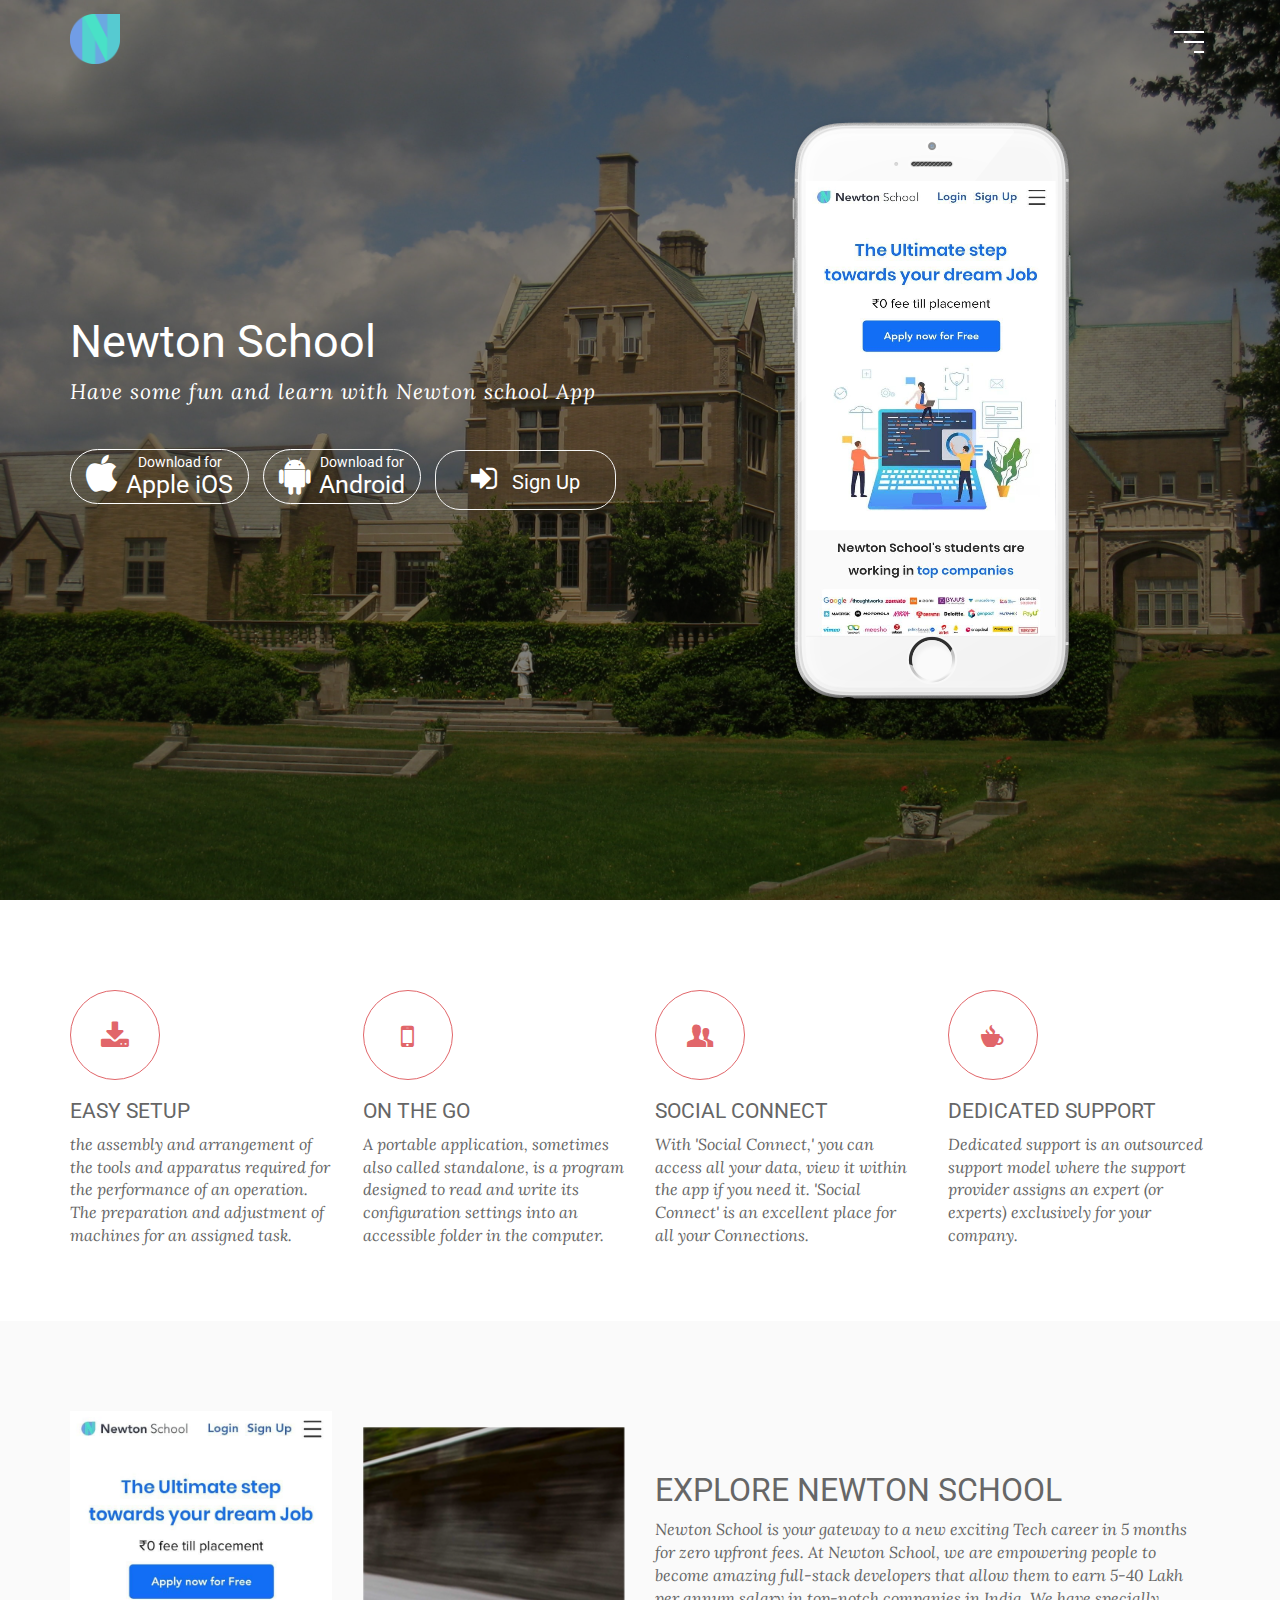
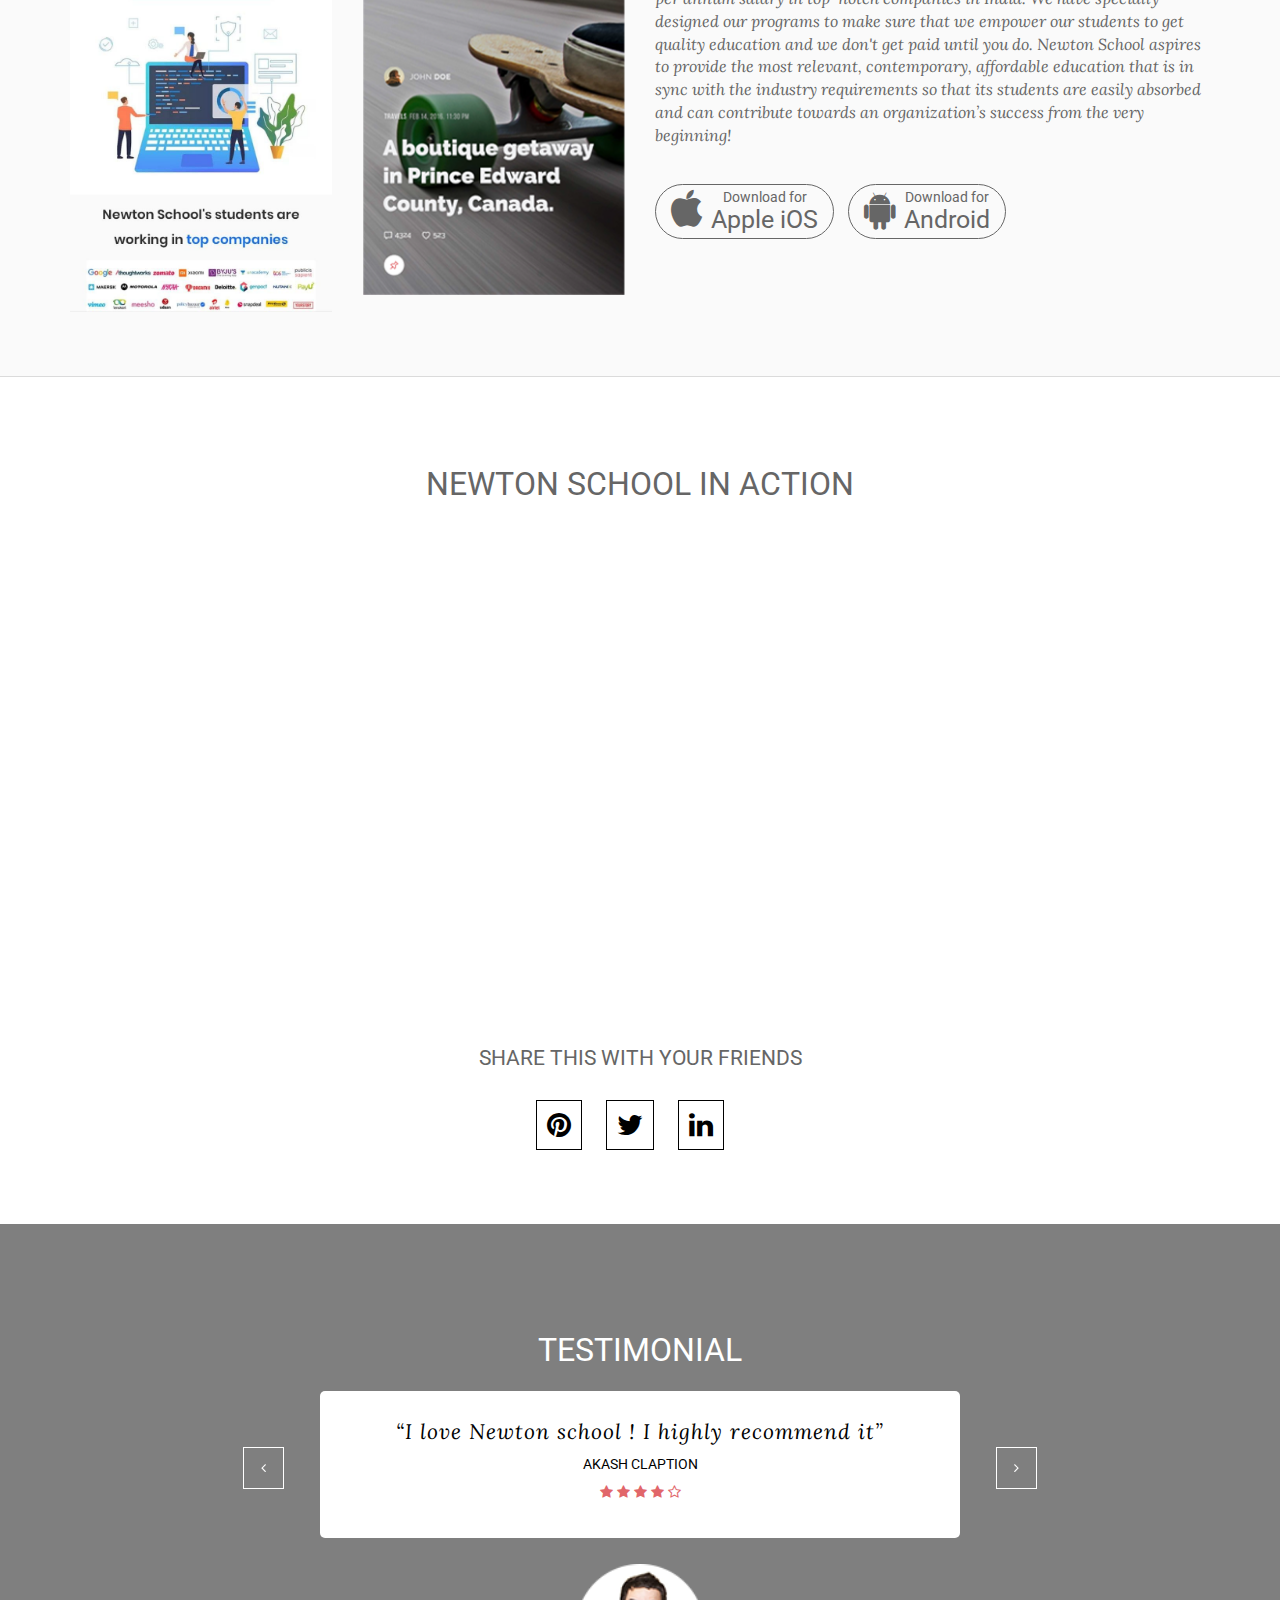
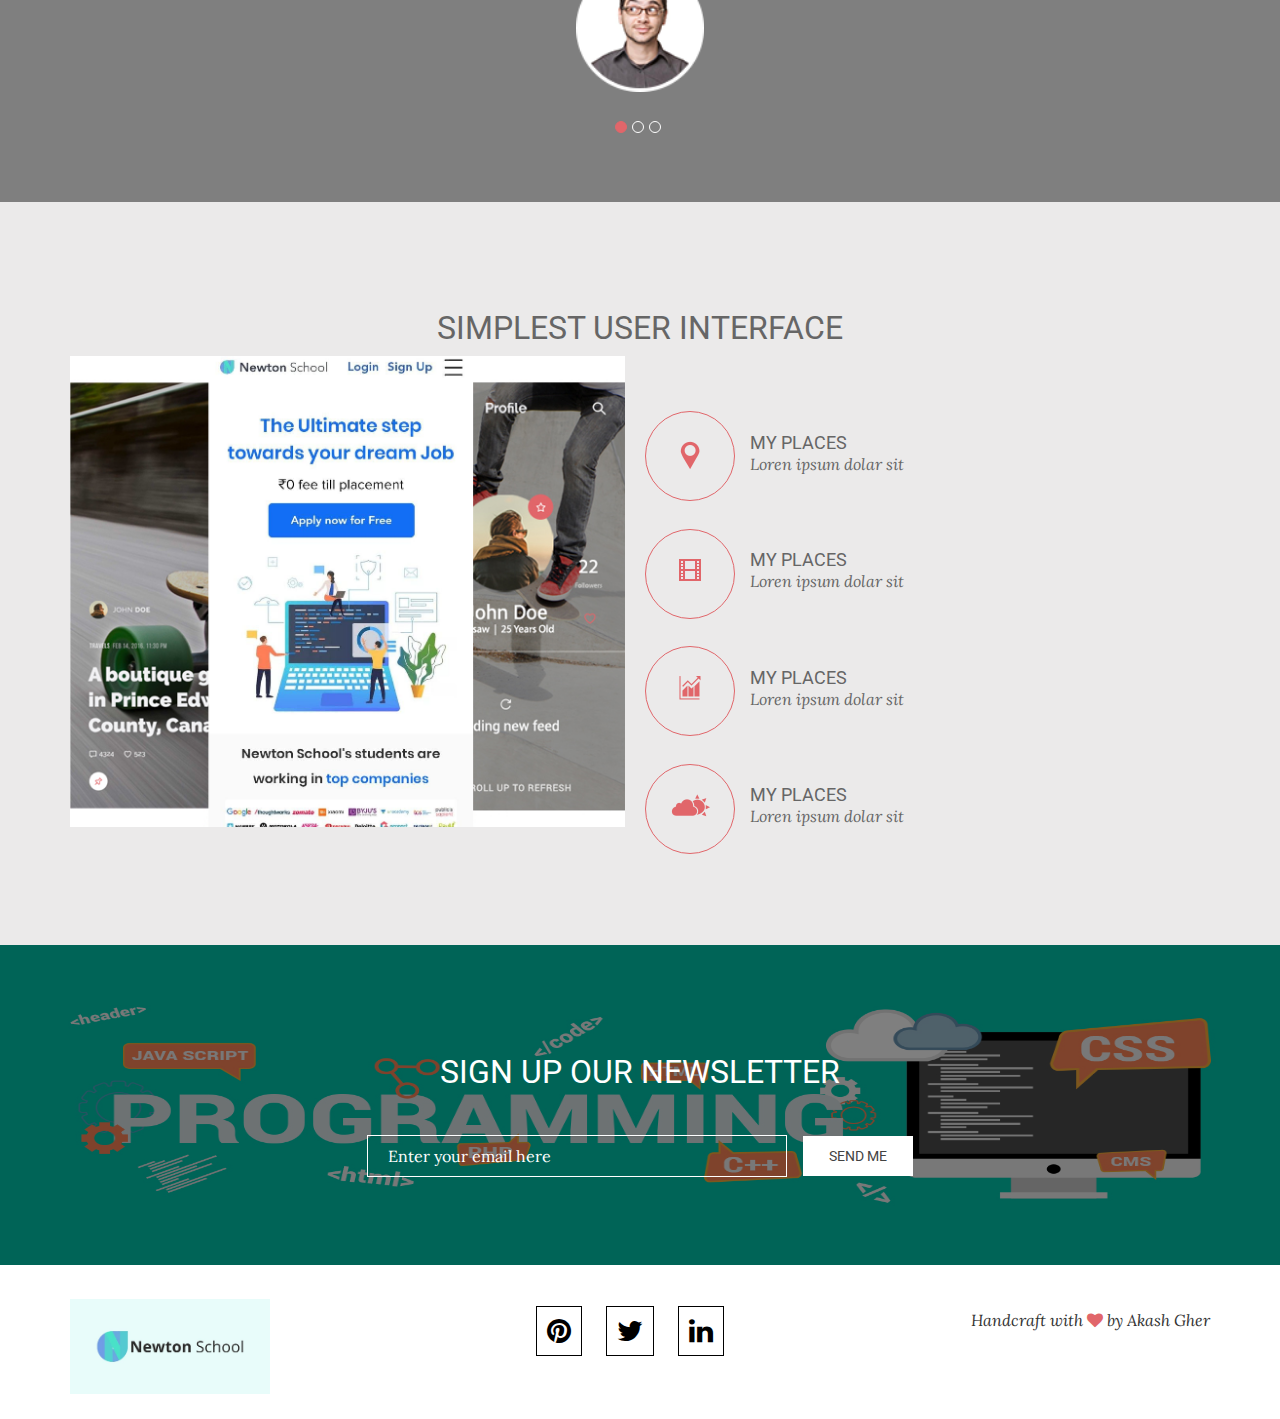
==== index.html @ 511a39e2 "Initial commit" ====
<!DOCTYPE html>
<html>
	<head>
		<meta charset="utf-8">
	    <meta http-equiv="X-UA-Compatible" content="IE=edge">
	    <meta name="viewport" content="width=device-width, initial-scale=1">
	    <meta name="description" content="">
	    <meta name="author" content="">
	    <link rel="stylesheet" type="text/css" href="assets/css/bootstrap.min.css">
	    <link rel="stylesheet" type="text/css" href="assets/font-awesome/css/font-awesome.min.css">
	    <link rel="stylesheet" type="text/css" href="assets/ionicon/css/ionicons.min.css">

	    <!-- Google fonts -->
	    <link href="https://fonts.googleapis.com/css?family=Lora:400,400i" rel="stylesheet">
	    <link href="https://fonts.googleapis.com/css?family=Roboto:400,500,600,700" rel="stylesheet">

	    <!-- Owl Carousel Assets -->
	    <link rel="stylesheet" href="assets/css/owl.carousel.css">
	    <link rel="stylesheet" href="assets/css/owl.carousel.min.css">
		<link rel="stylesheet" href="assets/css/owl.theme.default.min.css">

		<!-- Custom  Design assets -->
		<link rel="stylesheet" type="text/css" href="assets/css/main.css">
		<!-- <link rel="stylesheet" type="text/css" href="assets/css/media.css"> -->
			<title>Newton school</title>
	</head>

	<body>

		 <nav id="nav" class="custom-menu navbar navbar-inverse navbar-fixed-top">
			    <div class="container">
				    <div class="col-md-6 col-xs-6 craft-bar">
							<a href="index.html"><img src="assets/icon/logo.png" height="50px" width="50px"></a>
					</div>
	                <div class="col-lg-6 col-xs-6 col-sm-6 col-md-6 craft-bar text-right">
	                    <div class="main" id="main">
	                      <a onclick="openNav()">
								<img class="zoom-act" src="assets/icon/menu.png">
							</a>
	                    </div> 
	                </div>
				</div>
			</nav>  
			<!--This is the sidenav bar  -->
			<div id="mySidenav" class="sidenav text-center">
                <a href="javascript:void(0)" class="closebtn" onclick="closeNav()">&times;</a><br>
                <a href="#head">Home</a><hr>
                <a href="#" id="clickme" onclick="togglePopup() ">Sign Up</a><hr>
				<a href="#explore">Explore</a><hr>
				<a href="#NS-action">Action</a><hr>
				<a href="#testimonial-section">Testimonial</a><hr>
                <a href="#user-interface">User-interface</a><hr>
				<a href="#newsletter">Newsletter</a>              
            </div>
		<!-- Head section taking full device height -->
		<section id="head" class="head">
		    <div class="blur">   <!-- Blur div is for bluring the bacground image -->
				<div class="container">
					<!-- <div class="row menu-bar"> 
						<div class="col-md-6 col-xs-6">
							<a href="index.html"><img src="assets/icon/logo.png"></a>
						</div>
						<div class="col-lg-6 col-xs-6 col-sm-6 col-md-6 text-right">
		                    <div class="main" id="main">
		                      <a onclick="openNav()">
									<img src="assets/icon/menu.png">
								</a>
		                    </div> 
		                </div>
					</div> -->
					<div class="row head-body">
						<div class="col-md-7 col-xs-12 head-items">
							<h1>Newton School</h1>
							<p class=" fun-text">Have some fun and learn  with Newton school App</p>
							<a href="https://www.newtonschool.co/" class="btn craft-btn">
								<span class="fa fa-apple"></span>
								<div class="craft-btn-content">
									<h6>Download for</h6>
									<h4>Apple iOS</h4>
								</div>
							</a>
							<a href="https://www.newtonschool.co/" class="btn craft-btn">
								<span class="fa fa-android"></span>
								<div class="craft-btn-content">
									<h6>Download for</h6>
									<h4>Android</h4>
								</div>
							</a>
							
							<button   onclick="togglePopup() "id="signup-btn" type="button" class="btn btn-info"> <i id="sico" class="fa fa-sign-in" aria-hidden="true"></i>     Sign Up </button>
						</div>
					

						<div class="col-md-4 col-xs-12">
							<img class="img-responsive" src="assets/img/2.png">	
						</div>
					</div>
				</div>
			</div>
		</section>
		<!-- This is the feature section after the head-->
		<section class="section feature-section">
			<div class="container">
				<div class="row">
				<!-- Individual block is an individual section one feature -->
					<div class="col-md-3 col-xs-6 feature-block">
						<div class="icon-circle"> <!-- Only the icon and the circle  -->
							<i class="fa fa-download"></i>
						</div>
						<!-- <i class="fa fa-download fa-2x icon"></i> -->
						<h3>EASY SETUP</h3>
						<p>
							the assembly and arrangement of the tools and apparatus required for the performance of an operation.  The preparation and adjustment of machines for an assigned task.
						</p>
					</div>
					<div class="col-md-3 col-xs-6 feature-block">
					<div class="icon-circle"> <!-- Only the icon and the circle  -->	
						<i class="fa fa-mobile"></i>
						</div>
						<h3>ON THE GO</h3>
						<p>
							A portable application, sometimes also called standalone, is a program designed to read and write its configuration settings into an accessible folder in the computer.
						</p>
					</div>
					<div class="col-md-3 col-xs-6 feature-block">
						<div class="icon-circle"> <!-- Only the icon and the circle  -->
							<i class="ion-person-stalker"></i>
						</div>
						<h3>SOCIAL CONNECT</h3>
						<p>
							With 'Social Connect,' you can access all your data, view it within the app if you need it.  'Social Connect' is an excellent place for all your Connections.
						</p>
					</div>
					<div class="col-md-3 col-xs-6 feature-block">
						<div class="icon-circle"> <!-- Only the icon and the circle  -->
							<i class="ion-coffee"></i>
						</div>
						<h3>DEDICATED SUPPORT</h3>
						<p>
							Dedicated support is an outsourced support model where the support provider assigns an expert (or experts) exclusively for your company. 
						</p>
					</div>
				</div>
			</div>
		</section>
		<!-- This is explore mind craft section -->
		<section id="explore" class="section explore-NS">
			<div class="container">
				<div class="row">
					<div class="col-md-3 col-xs-6 zoom-act">
						<img class="img-responsive" src="assets/img/ns.jpg">
					</div>
					<div class="col-md-3 col-xs-6 zoom-act">
						<img class="img-responsive" src="assets/img/jhon.png">
					</div>
					<div class="col-md-6 col-xs-12 explore">
							<h2>EXPLORE NEWTON SCHOOL</h2>
							<p>
								Newton School is your gateway to a new exciting Tech career in 5 months for zero upfront fees. At Newton School, we are empowering people to become amazing full-stack developers that allow them to earn 5-40 Lakh per annum salary in top-notch companies in India. We have specially designed our programs to make sure that we empower our students to get quality education and we don't get paid until you do.

 

								Newton School aspires to provide the most relevant, contemporary, affordable education that is in sync with the industry requirements so that its students are easily absorbed and can contribute towards an organization’s success from the very beginning!
							</p>
							<a href="#" class="btn craft-btn">
								<span class="fa fa-apple"></span>
								<div class="craft-btn-content">
									<h6>Download for</h6>
									<h4>Apple iOS</h4>
								</div>
							</a>
							<a href="#" class="btn craft-btn">
								<span class="fa fa-android"></span>
								<div class="craft-btn-content">
									<h6>Download for</h6>
									<h4>Android</h4>
								</div>
							</a>
					</div>
				</div>
			</div>
		</section>
		<!-- Midcraft in action with the video frame -->
		<section id="NS-action" class="NS-action section">
			<div class="container">
				<h2>NEWTON SCHOOL IN ACTION</h2>
				<div>
					<!-- <iframe src="https://youtu.be/F9MM20v724o" frameborder="0" webkitallowfullscreen mozallowfullscreen allowfullscreen></iframe> -->

					<iframe width="560" height="315" src="https://www.youtube.com/embed/F9MM20v724o" title="YouTube video player" frameborder="0" allow="accelerometer; autoplay; clipboard-write; encrypted-media; gyroscope; picture-in-picture" allowfullscreen></iframe>


					<h3>SHARE THIS WITH YOUR FRIENDS</h3>
					<div class="social">
						<ul>
							<li><a href="#" class="fa fa-pinterest fa-2x" aria-hidden="true"></a></li>
							<li><a href="#" class="fa fa-twitter fa-2x" aria-hidden="true"></a></li>
							<li><a href="#" class="fa fa-linkedin fa-2x" aria-hidden="true"></a></li> 
						</ul>
					</div>
				</div>
			</div>
		</section>
		<!-- Testimonial section -->
		<section id="testimonial-section" class="testimonial">
			<div class="blur">
				<h2>TESTIMONIAL</h2>
				<div class="owl-carousel owl-theme" id="testimonial">
				    <div class="carousel">
				    	<div class="carousel-view">
			      		<p class=" fun-text">“I love Newton school ! I highly recommend it”</p>
			      		<h5>AKASH CLAPTION</h5>
			      		<ul>
			      			<li><i class="fa fa-star"></i></li>
			      			<li><i class="fa fa-star"></i></li>
			      			<li><i class="fa fa-star"></i></li>
			      			<li><i class="fa fa-star"></i></li>
			      			<li><i class="fa fa-star-o"></i></li>
			      		</ul>	
				    </div>
				    <img class="img-responsive" src="assets/img/mr.png">
				    </div>
				    <div class="carousel">
				    	<div class="carousel-view">
			      		<p class=" fun-text">“I love NS ! I highly recommend it”</p>
			      		<h5>Saurabh CLAPTION</h5>
			      		<ul>
			      			<li><i class="fa fa-star"></i></li>
			      			<li><i class="fa fa-star"></i></li>
			      			<li><i class="fa fa-star"></i></li>
			      			<li><i class="fa fa-star"></i></li>
			      			<li><i class="fa fa-star-o"></i></li>
			      		</ul>	
				    </div>
				    <img class="img-responsive" src="assets/img/mr.png">
				    </div>
				    <div class="carousel">
				    	<div class="carousel-view">
			      		<p class=" fun-text">“I love Newton school ! I highly recommend it”</p>
			      		<h5>Ashish CLAPTION</h5>
			      		<ul>
			      			<li><i class="fa fa-star"></i></li>
			      			<li><i class="fa fa-star"></i></li>
			      			<li><i class="fa fa-star"></i></li>
			      			<li><i class="fa fa-star"></i></li>
			      			<li><i class="fa fa-star-o"></i></li>
			      		</ul>	
				    </div>
				    <img class="img-responsive" src="assets/img/mr.png">
				    </div>
				</div>
			</div>
		</section>
		<!-- Section for the simple user interface -->
		<section id="user-interface" class="section user-interface">
			<div class="container">
				<h2>SIMPLEST USER INTERFACE</h2>
				<div class="row">
					<div class="col-md-6 col-xs-12">
						<img class="img-responsive" src="assets/img/triple.png">
					</div>
					<div class="col-md-6 col-xs-12 user-interface-blocks">
						<div class="row interface-block">
								<div class="col-md-2 col-xs-4 icon-circle">	
									<img class="img-responsive" src="assets/icon/My place.png">
								</div>
								<div class="col-md-8 col-xs-6 para-zom">
									<h4>MY PLACES</h4>
									<p>Loren ipsum dolar sit</p>
								</div>
						</div>
						<div class="row interface-block">
								<div class="col-md-2 col-xs-4 icon-circle">	
									<img class="img-responsive" src="assets/icon/film.png">
								</div>
								<div class="col-md-8 col-xs-6 para-zom">
									<h4>MY PLACES</h4>
									<p>Loren ipsum dolar sit</p>
								</div>
						</div>
						<div class="row interface-block">
								<div class="col-md-2 col-xs-4 icon-circle">	
									<img class="img-responsive" src="assets/icon/graph chart increasing.png">
								</div>
								<div class="col-md-8 col-xs-6 para-zom">
									<h4>MY PLACES</h4>
									<p>Loren ipsum dolar sit</p>
								</div>
						</div>
						<div class="row interface-block">
								<div class="col-md-2 col-xs-4 icon-circle">	
									<img class="img-responsive" src="assets/icon/weather partly cloudy day.png">
								</div>
								<div class="col-md-8 col-xs-6 para-zom">
									<h4>MY PLACES</h4>
									<p>Loren ipsum dolar sit</p>
								</div>
						</div>
					</div>
				</div>
			</div>
		</section>
		<!-- This is the newsletter section -->
		<section id="newsletter" class="newsletter">
			<div class="blur">
				<div class="container">
					<h2>SIGN UP OUR NEWSLETTER</h2>
					<div class="row newsletter-form">
				  		<form class="form-inline">
						    <div class="form-group">
							   <input type="email" class="form-control" id="email" placeholder="Enter your email here">
							   <button type="submit" class="btn btn-default">SEND ME</button>
						    </div>
						</form>
					</div>
				</div>
			</div>
		</section>
		<!-- Footer section -->
		<section class="footer">
			<div class="container">
					<div class="row">
						<div class="col-md-3 col-xs-3">
							<img class="img-responsive" src="assets/icon/footer-logo.jpg" width="200px" height="150px">
						</div>
						<div class="col-md-6 col-xs-6 footer-icon">
							<div class="social footer-social">
									<ul>
										<li><a href="#" class="fa fa-pinterest fa-2x" aria-hidden="true"></a></li>
										<li><a href="https://twitter.com/NewtonSchoolHQ?ref_src=twsrc%5Egoogle%7Ctwcamp%5Eserp%7Ctwgr%5Eauthor" class="fa fa-twitter fa-2x" aria-hidden="true"></a></li>
										<li><a href="https://in.linkedin.com/school/newtonschool/" class="fa fa-linkedin fa-2x" aria-hidden="true"></a></li> 
									</ul>
							</div>
						</div>
						<div class="col-md-3 col-xs-3">
							<p class=" footer-text">Handcraft with <i class="fa fa-heart"></i> by Akash Gher</p>
						</div>
					</div>
			</div>
		</section>

<!-- This is the sign up popup modal -->
		<div class="popup" id="popup-1">
			<div class="overlay"></div>
			<div class="content">
			  <div class="close-btn" onclick="togglePopup()">&times;</div>
		
			  <div class="form">
				<h2> Sign Up </h2>
				<div class="form-element">
					<label for="name"> Name</label>
					<input type="email" id="email" placeholder="Example Name">
					</div>
		
					<div class="form-element">
						<label for="email"> Email</label>
						<input type="email" id="email" placeholder="example@gmail.com">
						</div>
		
		
				<div class="form-element">
					<label for="password"> PASSWORD</label>
					<input type="password" id="email" placeholder="Enter password">
					</div>
		
		
					<div class="form-element">
						<label for="password"> CONFORM PASSWORD</label>
						<input type="password" id="email" placeholder="Re-enter password">
						</div>
		
					<div class="form-element">
						<input type="checkbox" id="remember-me" >
						<label for="remember-me"> Remember me</label>
						</div>
		
						<div class="form-element">
						 <a href="#head"> <button>  Sign Up</button></a>   
							</div>
		
						  
			
			</div>
		  </div>
		  

		












	    <!-- Javascript files -->

		<script type="text/javascript" src="assets/js/jquery-3.1.1.min.js" ></script>
		<script src="assets/js/bootstrap.min.js"></script>
		<!-- Carousel script file -->
		<script src="assets/js/owl.carousel.min.js"></script>
		<!-- Custom script file -->
		<script type="text/javascript" src="assets/js/main.js" ></script>
	</body>
</html>
---- assets/css/main.css ----
/*This is the whole boby default style*/
body{
	font-family: 'Lora', serif;
}
h1,h2,h3,h4,h5,h6,button{
	font-family: 'Roboto', sans-serif;
	font-weight: 400;

}
p{
	font-style: italic;
	font-size: 16px;
}
.section{
	padding-top: 7%;
	padding-bottom: 5%;
	color:#666666;
}
.fun-text{
	font-size: 21px;
	letter-spacing: 2px;
}
h1{
	font-size: 45px;
	font-weight: 400;
}
h2{
    font-size: 32px;
}
h3{
	font-size: 21px;
}
h4{

}
h5{

}
h6{

}
.blur{			/*Bluring the bacground images*/
	z-index: 2;
	background-color: rgba(0,0,0,0.5);
	margin: 0px;
	padding-top: 7%;
	padding-bottom: 5%;
}
/*Menu bar style*/
.overlay{
  position: fixed;
  top: 0;
  left: 0;
  width: 0%;
  height: 0%;
  z-index: 9;
  /*background-color: rgba(0,0,0,0.1);*/ /*dim the background*/
}
.sidenav {
    height: 100%;
    width: 0;
    position: fixed;
    z-index: 1031;
    right: 0;
    top: 0;
    background-color: white;
    overflow-x: hidden;
    transition: 0.5s;
    padding-top: 5%;
}
.main a{
    color: black;
    text-decoration: none;
    font-size: 16px;
    cursor:pointer;
    word-spacing: 10px;
    font-weight: 600;
}
.sidenav a {
    padding: 5%;
    text-decoration: none;
    color: #818181;
    display: block;
    transition: 0.3s;
    font-size: 16px;
    letter-spacing: 2px;
}
.sidenav hr{
    margin-bottom: 5px;
    margin-top: 6px;
}

.sidenav a:hover, .offcanvas a:focus{
    color: #2c2b2b;
}

.sidenav .closebtn {
    position: absolute;
    top: 0;
    right: 25px;
    font-size: 36px;
    margin-left: 50px;
}

#main {
    transition: margin-left .5s;
    padding-right: 6px;
    padding-top: 15px;
}
.craft-bar{
	padding: 0px;
	padding-top: 4px;
}
/*The head section style*/
.head{							/*Style's applied for full device height head section */
	min-height: 100vh;
	background-image: url(../img/1.jpg);
	background-size: 100% 100%;
	z-index: -1;
	background-attachment: fixed;
}
.head .blur{
	padding-top: 0px;
	padding-bottom: 0px;
	min-height: 100vh;
}
.menu-bar{
	padding-top: 3%;
	z-index: 1;
}

.menu-zero{
	height: 0px;
	overflow-y: hidden;
}
.menu-fixed .container .menu-bar{
	padding-top: 4px;
	padding-bottom: 2px;
}

.main{
	padding-top: 1%;
	text-align: right;
}
.main a:hover{
	opacity: .5;
}
.head-items{
	color: white;
	padding-top: 18vh;
	padding-bottom: 18vh;
}
.head-body{
	padding-top: 13vh;
}
/*Download button property*/
.craft-btn{
	border-color: #ffffff;
	border-radius: 50px;
	color: #ffffff;
	padding: 5px 15px;
	margin-top: 5%;
	margin-bottom: 30px;
	margin-right: 10px;
	font-family: 'Roboto';
}
.craft-btn span{
	float: left;
	font-size: 40px;
}
.craft-btn-content h4{
	font-size: 25px;
}
.craft-btn-content h6{
	font-size: 14px;
}
.craft-btn-content h4, .craft-btn-content h6{
	margin: 0px;
	margin-left: 40px;
}
.craft-btn:hover{
	color: #ffffff;
	background-color: #e1666a;
	border-color:#e1666a;
}
/*Feature section style*/
.feature-block h3{
	color:#666666;
}
.icon-circle{
	height: 90px;
	width: 90px;
	border: 1px solid #e1666a;
	border-radius: 100%;
	font-size: 30px;
	line-height: 90px;
	text-align: center;
	color: #e1666a;
}
/*Hover effect*/
.feature-block .icon-circle, .feature-block h3, .craft-btn{
	transition: all 0.4s ease-in-out;
}
.feature-block:hover .icon-circle{
	color: #ffffff;
	background-color: #e1666a;
}
.feature-block:hover h3{
	color: #e1666a;
}
/*Explore mind-craft section style*/
.explore-NS{
	background-color: #fafafa;
	border-bottom: 1px solid #dbdbdb;
}
.explore .craft-btn{
	color: #666666;
	border-color: #666666;
}
.explore .craft-btn:hover{
	color: #ffffff;
	border-color: #e1666a;
}
/*Mind-craft in action style*/
.NS-action{
	text-align: center;
}
.NS-action h2{
	margin: 0px;
	margin-bottom: 20px;
}
iframe {
	width: 700px;
	height: 470px;
	border:none;
	padding-top: 2%;
	padding-bottom: 1%;
}
.social ul{
    padding-left: 0px;
}
.social li{
    list-style-type: none;
    display: inline-block;
    border:1px solid black;
    margin-right: 20px;
}
.social a{
    padding: 10px;
    color: black;
    text-align: center;
    text-decoration: none;
}
.social a:hover{
    color: #ffffff;
    background-color: #e1666a;
    transition: .5s;
}
.social li:hover{
	border:1px solid #e1666a;
	transform: .5s;
}
.social{
	padding-top: 20px;
}
/*Testimonial style property*/
.testimonial{
	background-image: url(../img/5.jpg);
	background-size: 100% 100%;
	z-index: -1;
	color: white;
	text-align: center;
	background-attachment: fixed;
}
.carousel-view{
	color: black;
	background-color: white;
	padding: 2% 5%;
	margin:1% 25%;
	border-radius: 5px;
}

.owl-carousel.owl-loading {
	opacity: 1;
}
.carousel-view ul{
	list-style-type: none;
	padding-left: 0px;
}
.carousel-view li{
	display: inline-block;
	color: #e1666a;
}
.owl-carousel .owl-nav .owl-next{
	position: absolute;
	left: 19%;
	top: 19%;
	border:1px solid white;
	padding: 10px 17px;
}
.owl-carousel .owl-nav .owl-prev{
	position: absolute;
	right: 19%;
	top: 19%;
	border:1px solid white;
	padding:  10px 17px;
}
.owl-carousel .owl-nav .owl-next:hover,.owl-carousel .owl-nav .owl-prev:hover{
	background-color: #e1666a;
	border:none;
}
.owl-carousel .owl-dot {
	background-color: transparent;
	border-radius: 100%;
	border:1px solid white;
	display: inline-block;
	padding: 5px 5px;
	margin-right: 5px;
}
.owl-carousel .owl-dot.active{
	background-color: #e1666a;
	border-color:#e1666a; 
}
.owl-carousel .owl-item img{
	width: 10%;
	margin-left: auto;
	margin-right: auto;
	margin-bottom: 2%;
	margin-top: 2%;
}
/*Simplest user interface style*/
.user-interface h2{
	text-align: center;
}
.user-interface{
	background-color: #ebeaea;
}
.user-interface-blocks{
	padding-top: 55px;
	padding-left: 20px;
}
.icon-circle img{
	margin: 50% auto;
}
.user-interface-blocks h4{
	margin-bottom: 0px;
	margin-top: 6%;
}
.interface-block{
	margin-bottom: 5%;
}
/*.interface-block:hover .icon-circle img{
	zoom:1.3;
}*/
/*.interface-block:hover .para-zom{
	zoom:1.3;
}*/
/*.zoom-act:hover{
	zoom:110%;
}*/
/*News letter section style*/
.newsletter{
	background-image: url(../img/7.jpg);
	background-size: 100% 100%;
	z-index: -1;
	color: white;
	text-align: center;
}
.newsletter input{
	background-color: transparent;
	color: white;
    border-color: white;
    border-radius: 0%;
    padding: 20px 20px;
}
.form-inline .form-control{
	width: 420px;
	height: 40px;
	font-size: 16px;
}
.form-control::-webkit-input-placeholder {
   color: #ffffff;
}

.form-control:-moz-placeholder { /* Firefox 18- */
   color: #ffffff;  
}

.form-control::-moz-placeholder {  /* Firefox 19+ */
   color: #ffffff;  
}

.form-control:-ms-input-placeholder {  
   color: #ffffff;  
}
.newsletter form{
	margin-top: 3%;
	margin-bottom: 2%;
}
.newsletter button{
	background-color: #ffffff;
	color: #424242;
	border-color: white;
    border-radius: 0%;
    margin-left: 12px;
    padding: 9px 25px;
}
.newsletter-form{
	text-align: center;
}

.footer-icon .social{
	text-align: center;
	padding-top: 7px;
}
.footer-text{
	text-align: right;
	font-size: 16px;
	margin-top: 18px;
}
.footer-text i{
	color: #e1666a;
}
.footer{
	padding-bottom: 25px;
}
.footer .container .row{
	padding-top: 3%;
}



/*Media Queries*/

@media (min-width: 300px) 
{
	.custom-menu{
		background-color: transparent;
		border:none;
	}
	iframe{
		height: 200px;
		width: 280px;
	}
	.carousel-view{
		color: black;
		background-color: white;
		padding: 2% 5%;
		margin:1% 6%;
		border-radius: 5px;
	}
	.form-inline .form-control{
		width: 120px;
		height: 30px;
		font-size: 14px;
	}
	p{
		font-style: italic;
		font-size: 13px;
	}
	h1{
		font-size: 28px;
	}
	h2{
	    font-size: 20px;
	}
	h3{
		font-size: 18px;
	}
	.fun-text{
		letter-spacing: 0px;
		font-size: 16px;
	}
	.craft-btn{
		margin-bottom: 0px;
	}
	.head-items{
		padding-top: 10vh;
		padding-bottom: 5vh;
	}
	.icon-circle{
		height: 70px;
		width: 70px;
		font-size: 20px;
		line-height: 70px;
	}
	.form-inline .form-control{
		width: 280px;
		height: 40px;
		font-size: 16px;
	}
	.newsletter input{
		margin-left: auto;
		margin-right: auto;
		margin-bottom: 20px;
	}
	.newsletter button{
		margin-left: auto;
		margin-right: auto;
	}
	.footer-text{
		margin-top: 6px;
		font-size: 10px;
	}
	.footer-social a{
		padding: 6px;
	}
	.footer-social li{
		margin-right: 2px;
	}

	.popup .content {
	  
		position:absolute;
		top:50%;
		left:50%;
		transform:translate(-50%,-50%) scale(0);
		background:#fff;
		width:350px;
		height: 550px;
		z-index:2;
	   
		padding:20px;
		box-sizing:border-box;
		font-family:"Open Sans",sans-serif;
		border-radius: 10px;
	  }
}


@media (min-width: 600px) 
{
	.explore-NS .row{
		display: table;
	}
	iframe{
		height: 400px;
		width: 550px;
	}
	.carousel-view{
		color: black;
		background-color: white;
		padding: 2% 5%;
		margin:1% 25%;
		border-radius: 5px;
	}
	.form-inline .form-control{
		width: 420px;
		height: 40px;
		font-size: 16px;
	}
	p{
		font-style: italic;
		font-size: 16px;
	}
	h1{
		font-size: 45px;
	}
	h2{
	    font-size: 32px;
	}
	h3{
		font-size: 21px;
	}
	.icon-circle{
		height: 90px;
		width: 90px;
		font-size: 30px;
		line-height: 90px;
	}
	.footer-social a{
		padding: 10px;
	}
	.footer-social li{
		margin-right: 20px;
	}
	.footer-text{
		margin-top: 18px;
	}
	.fun-text{
		letter-spacing: 1px;
		font-size: 21px;
	}
	.craft-btn{
		margin-bottom: 30px;
	}
	.head-items{
		padding-top: 10vh;
		padding-bottom: 5vh;
	}
	.newsletter input{
		margin-left: auto;
		margin-right: auto;
		margin-bottom: auto;
	}
	.newsletter button{
		margin-left: 12px;
		margin-right: auto;
	}
	.footer-text{
		margin-top: 10px;
		font-size: 16px;
	}
	.footer-social a{
		padding: 10px;
	}
	.footer-social li{
		margin-right: 20px;
	}
	.popup .content {
	  
		position:absolute;
		top:50%;
		left:50%;
		transform:translate(-50%,-50%) scale(0);
		background:#fff;
		width:450px;
		height: 550px;
		z-index:2;
	   
		padding:20px;
		box-sizing:border-box;
		font-family:"Open Sans",sans-serif;
		border-radius: 10px;
	  }
}


@media (min-width: 950px) 
{
	.explore-NS .row [class*="col-"]{
		display: table-cell;
		vertical-align: middle;
		float: none;
	}
	iframe{
		height: 500px;
		width: 800px;
	}
	.head-items{
		padding-top: 20vh;
		padding-bottom: 18vh;
	}
	.custom-menu{
		padding-top: 10px;
		padding-bottom: 10px;
		transition: 2s;
	}


	.popup .content {
	  
		position:absolute;
		top:50%;
		left:50%;
		transform:translate(-50%,-50%) scale(0);
		background:#fff;
		width:430px;
		height: 550px;
		z-index:2;
	   
		padding:20px;
		box-sizing:border-box;
		font-family:"Open Sans",sans-serif;
		border-radius: 10px;
	  }
}













.popup .overlay {
	position:fixed;
	top:0px;
	left:0px;
	width:100vw;
	height:100vh;
	background:rgba(0,0,0,0.7);
	z-index:1;
	display:none;
  }
  
  /* .popup .content {
	
	position:absolute;
	top:50%;
	left:50%;
	transform:translate(-50%,-50%) scale(0);
	background:#fff;
	width:600px;
	height: 600px;
	z-index:2;
	
	padding:20px;
	box-sizing:border-box;
	font-family:"Open Sans",sans-serif;
	border-radius: 10px;
  }
   */
  .popup .close-btn {
	cursor:pointer;
	position:absolute;
	right:20px;
	top:20px;
	width:30px;
	height:30px;
	background:#222;
	color:#fff;
	font-size:25px;
	font-weight:600;
	line-height:30px;
	text-align:center;
	border-radius:50%;
  }
  
  .popup.active .overlay {
	display:block;
  }
  
  .popup.active .content {
	transition:all 300ms ease-in-out;
	transform:translate(-50%,-50%) scale(1);
  }
  /* 
  button {
	position:absolute;
	top:50%;
	left:50%;
	transform:translate(-50%,-50%);
	padding:15px;
	font-size:18px;
	border:2px solid #222;
	color:#222;
	text-transform:uppercase;
	font-weight:600;
	background:#fff;
  } */
  
  
  .popup .form h2{
	  text-align:center;
	  color: #222;
	  margin: 10px 0px 20px;
	  font-size: 25px;
  
  }
  
  .popup .form .form-element{
	  margin: 15px 0px;
  
  }
  
  .popup .form .form-element label{
  font-size: 14px;
  color:#222;
  
  }
  
  .popup .form .form-element input[type="email"],
  .popup .form .form-element input[type="password"]{
	  margin-top: 5px;
	  display: block;
	  width: 100%;
	  padding: 10px;
	  outline: none;
	  border: 1px solid #aaa;
	  border-radius: 5px;
  }
  
  .popup .form .form-element input[type="checkbox"]{
	  margin-right:5px;
  }
  
  .popup .form .form-element button{
	  width: 100%;
	  height: 10%;
	  border: none;
	  outline: none;
	  font-size: 30px;
	  background: #222;
	  color: #f5f5f5;
	  border-radius: 10px;
	  cursor: pointer;
  
  }
  


  
  /* @media (min-width: 500px) 
  {
	  .popup .content {
	  
		  position:absolute;
		  top:50%;
		  left:50%;
		  transform:translate(-50%,-50%) scale(0);
		  background:#fff;
		  width:430px;
		  height: 550px;
		  z-index:2;
		 
		  padding:20px;
		  box-sizing:border-box;
		  font-family:"Open Sans",sans-serif;
		  border-radius: 10px;
		}
  } */

  
#signup-btn{
     
	    text-decoration: solid;
    margin-top: 10px;
    /* margin-right: 20px; */
    font-size: 20px;
    border-radius: 25px;
    padding-top: 10px;
    padding: 12px 35px 12px 35px;
    background-color: transparent;
    border-color: #f5f5f5;
    text-decoration: wavy;
}

#signup-btn:hover{
	color: #ffffff;
	background-color: #e1666a;
	border-color:#e1666a;
}

#sico{
	padding-right: 10px;
	font-size: 30px;
}
---- assets/css/media.css ----
/* Extra small devices (phones, less than 768px) */
/* No media query since this is the default in Bootstrap */
/* Medium devices (desktops, 992px and up) */
/* Small devices (tablets, 768px and up) */
/* Large devices (large desktops, 1200px and up) */


@media (min-width: 300px) 
{
	iframe{
		height: 200px;
		width: 280px;
	}
	.carousel-view{
		color: black;
		background-color: white;
		padding: 2% 5%;
		margin:1% 6%;
		border-radius: 5px;
	}
	.form-inline .form-control{
		width: 120px;
		height: 30px;
		font-size: 14px;
	}
	p{
		font-style: italic;
		font-size: 13px;
	}
	h1{
		font-size: 28px;
	}
	h2{
	    font-size: 20px;
	}
	h3{
		font-size: 18px;
	}
	.fun-text{
		letter-spacing: 0px;
		font-size: 16px;
	}
	.craft-btn{
		margin-bottom: 0px;
	}
	.head-items{
		padding-top: 10vh;
		padding-bottom: 5vh;
	}
	.icon-circle{
		height: 70px;
		width: 70px;
		font-size: 20px;
		line-height: 70px;
	}
	.form-inline .form-control{
		width: 280px;
		height: 40px;
		font-size: 16px;
	}
	.newsletter input{
		margin-left: auto;
		margin-right: auto;
		margin-bottom: 20px;
	}
	.newsletter button{
		margin-left: auto;
		margin-right: auto;
	}
	.footer-text{
		margin-top: 6px;
		font-size: 10px;
	}
	.footer-social a{
		padding: 6px;
	}
	.footer-social li{
		margin-right: 2px;
	}



	
}



@media (min-width: 600px) 
{
	.explore-NS .row{
		display: table;
	}
	iframe{
		height: 400px;
		width: 550px;
	}
	.carousel-view{
		color: black;
		background-color: white;
		padding: 2% 5%;
		margin:1% 25%;
		border-radius: 5px;
	}
	.form-inline .form-control{
		width: 420px;
		height: 40px;
		font-size: 16px;
	}
	p{
		font-style: italic;
		font-size: 16px;
	}
	h1{
		font-size: 45px;
	}
	h2{
	    font-size: 32px;
	}
	h3{
		font-size: 21px;
	}
	.icon-circle{
		height: 90px;
		width: 90px;
		font-size: 30px;
		line-height: 90px;
	}
	.footer-social a{
		padding: 10px;
	}
	.footer-social li{
		margin-right: 20px;
	}
	.footer-text{
		margin-top: 18px;
	}
	.fun-text{
		letter-spacing: 1px;
		font-size: 21px;
	}
	.craft-btn{
		margin-bottom: 30px;
	}
	.head-items{
		padding-top: 10vh;
		padding-bottom: 5vh;
	}
	.newsletter input{
		margin-left: auto;
		margin-right: auto;
		margin-bottom: auto;
	}
	.newsletter button{
		margin-left: 12px;
		margin-right: auto;
	}
	.footer-text{
		margin-top: 10px;
		font-size: 16px;
	}
	.footer-social a{
		padding: 10px;
	}
	.footer-social li{
		margin-right: 20px;
	}
	
}


@media (min-width: 950px) 
{
	.explore-NS .row [class*="col-"]{
		display: table-cell;
		vertical-align: middle;
		float: none;
	}
	iframe{
		height: 500px;
		width: 800px;
	}

}
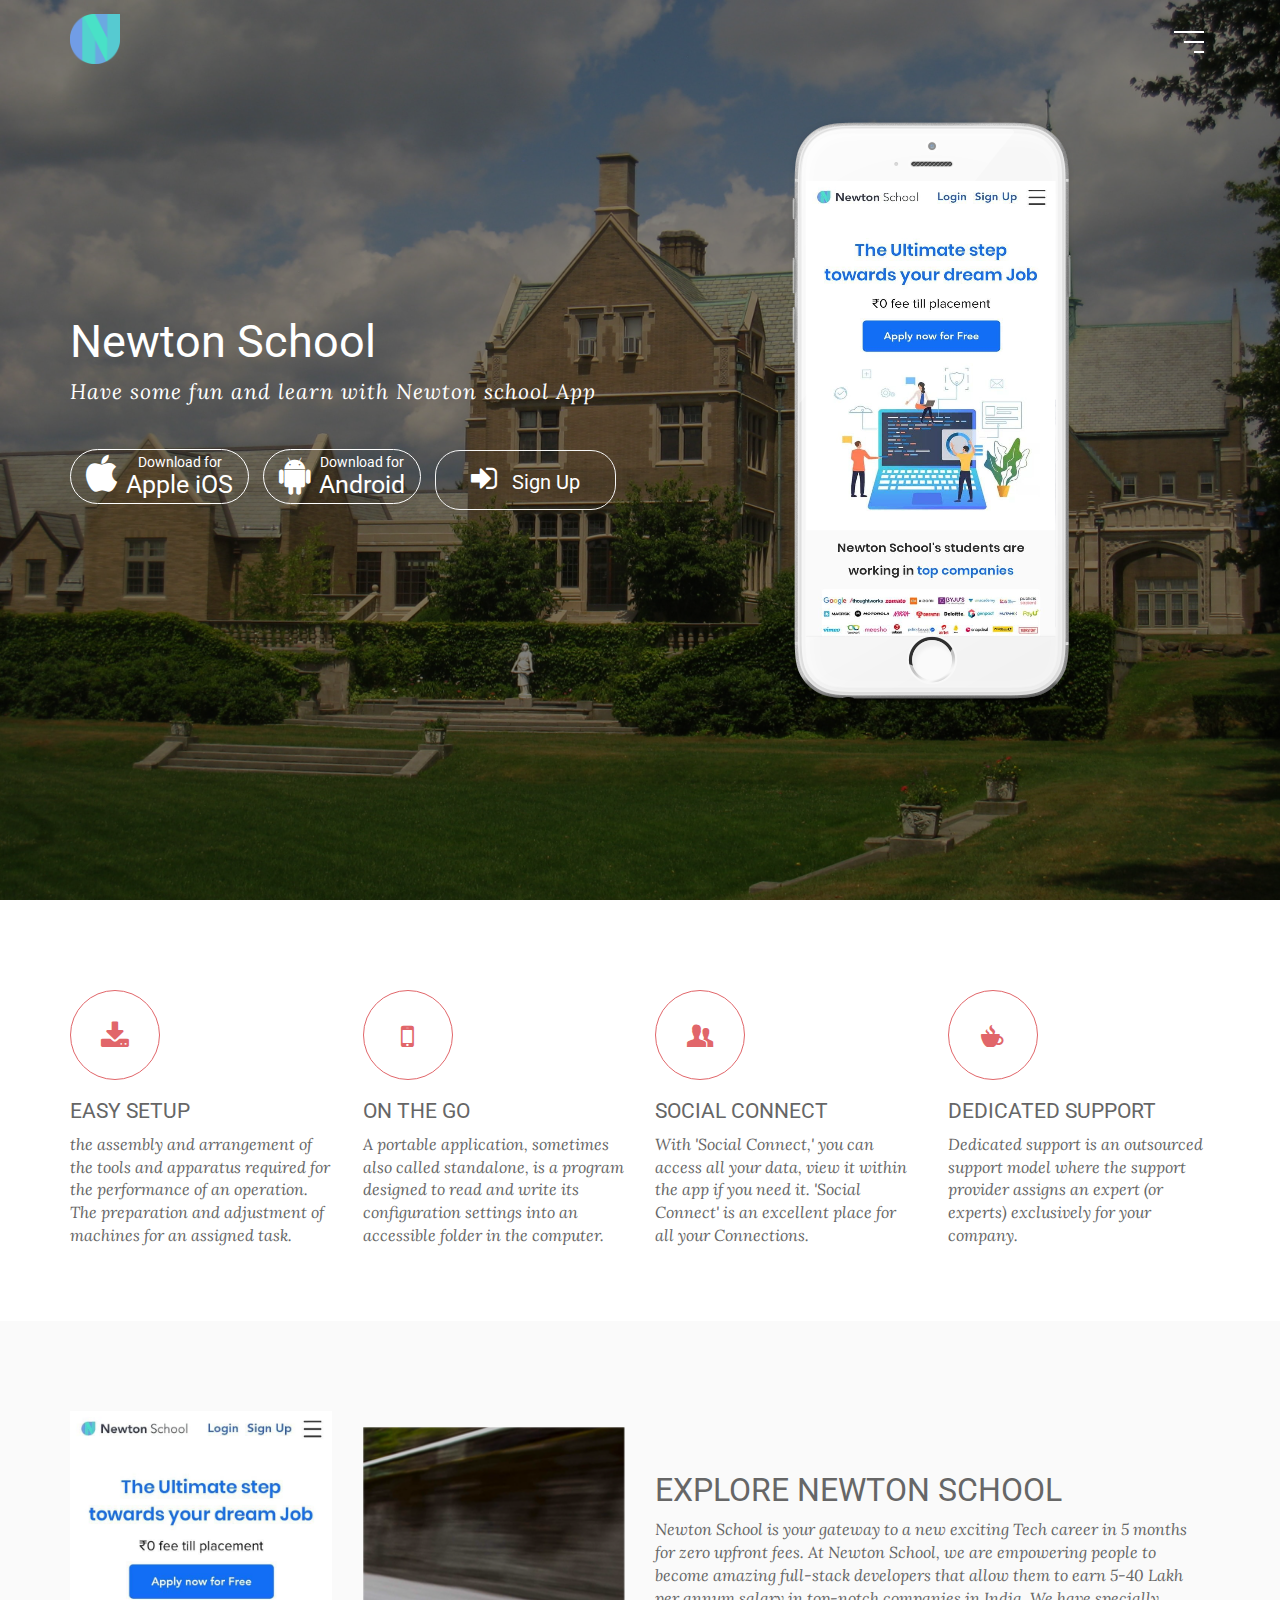
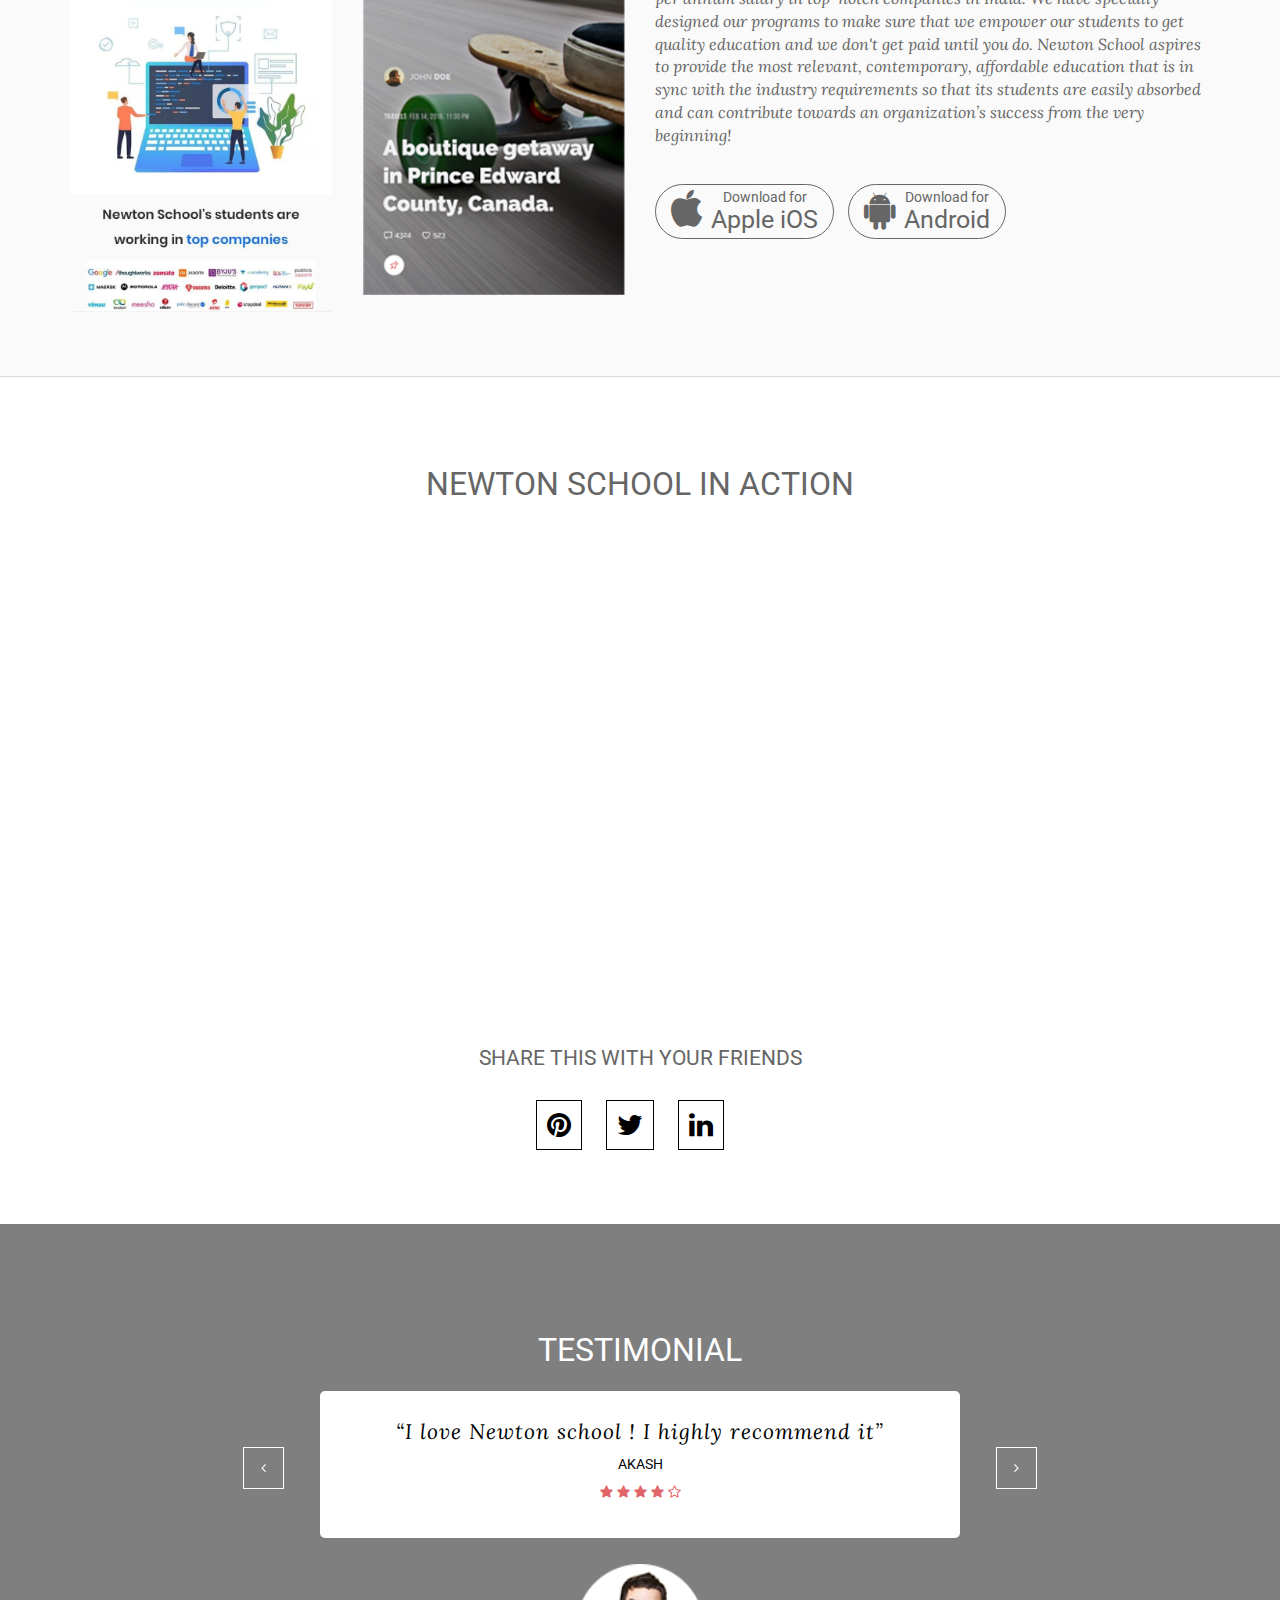
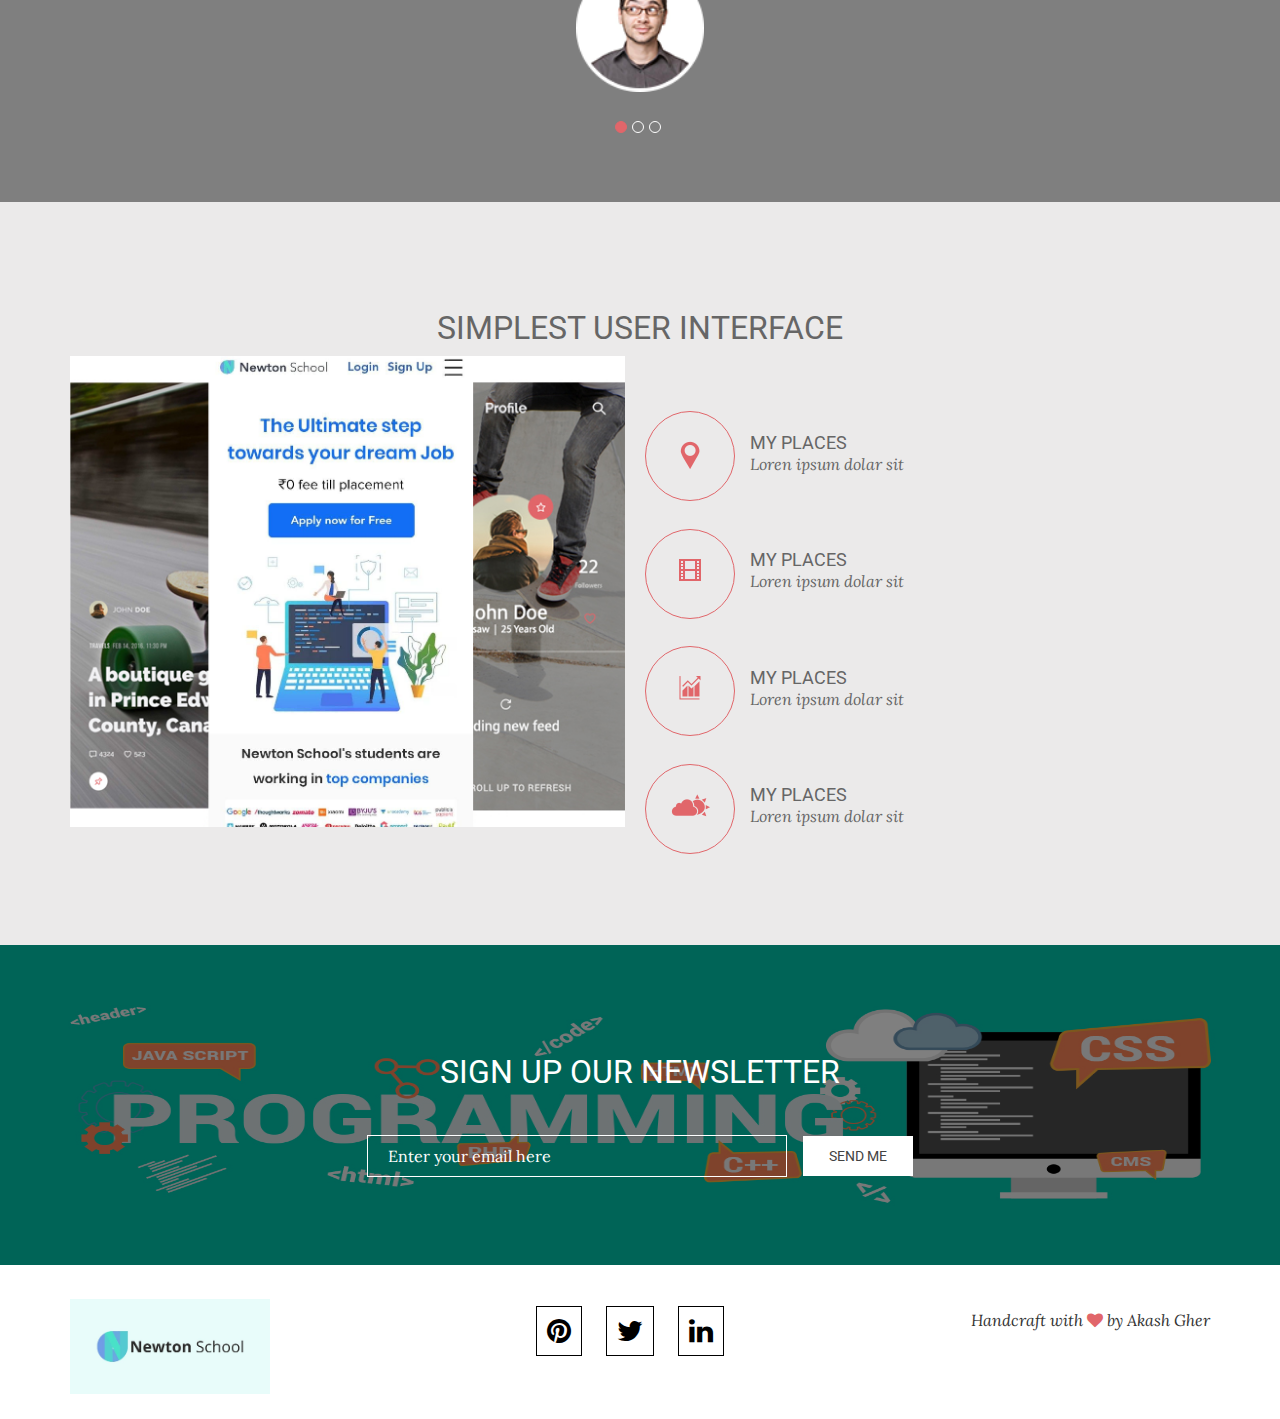
==== commit 16dd4bb3: "update index.html" ====
--- a/index.html
+++ b/index.html
@@ -209,7 +209,7 @@
 				    <div class="carousel">
 				    	<div class="carousel-view">
 			      		<p class=" fun-text">“I love Newton school ! I highly recommend it”</p>
-			      		<h5>AKASH CLAPTION</h5>
+			      		<h5>AKASH </h5>
 			      		<ul>
 			      			<li><i class="fa fa-star"></i></li>
 			      			<li><i class="fa fa-star"></i></li>
@@ -223,7 +223,7 @@
 				    <div class="carousel">
 				    	<div class="carousel-view">
 			      		<p class=" fun-text">“I love NS ! I highly recommend it”</p>
-			      		<h5>Saurabh CLAPTION</h5>
+			      		<h5>SAURABH</h5>
 			      		<ul>
 			      			<li><i class="fa fa-star"></i></li>
 			      			<li><i class="fa fa-star"></i></li>
@@ -237,7 +237,7 @@
 				    <div class="carousel">
 				    	<div class="carousel-view">
 			      		<p class=" fun-text">“I love Newton school ! I highly recommend it”</p>
-			      		<h5>Ashish CLAPTION</h5>
+			      		<h5>ASHISH </h5>
 			      		<ul>
 			      			<li><i class="fa fa-star"></i></li>
 			      			<li><i class="fa fa-star"></i></li>
@@ -406,4 +406,4 @@
 		<!-- Custom script file -->
 		<script type="text/javascript" src="assets/js/main.js" ></script>
 	</body>
-</html>+</html>
